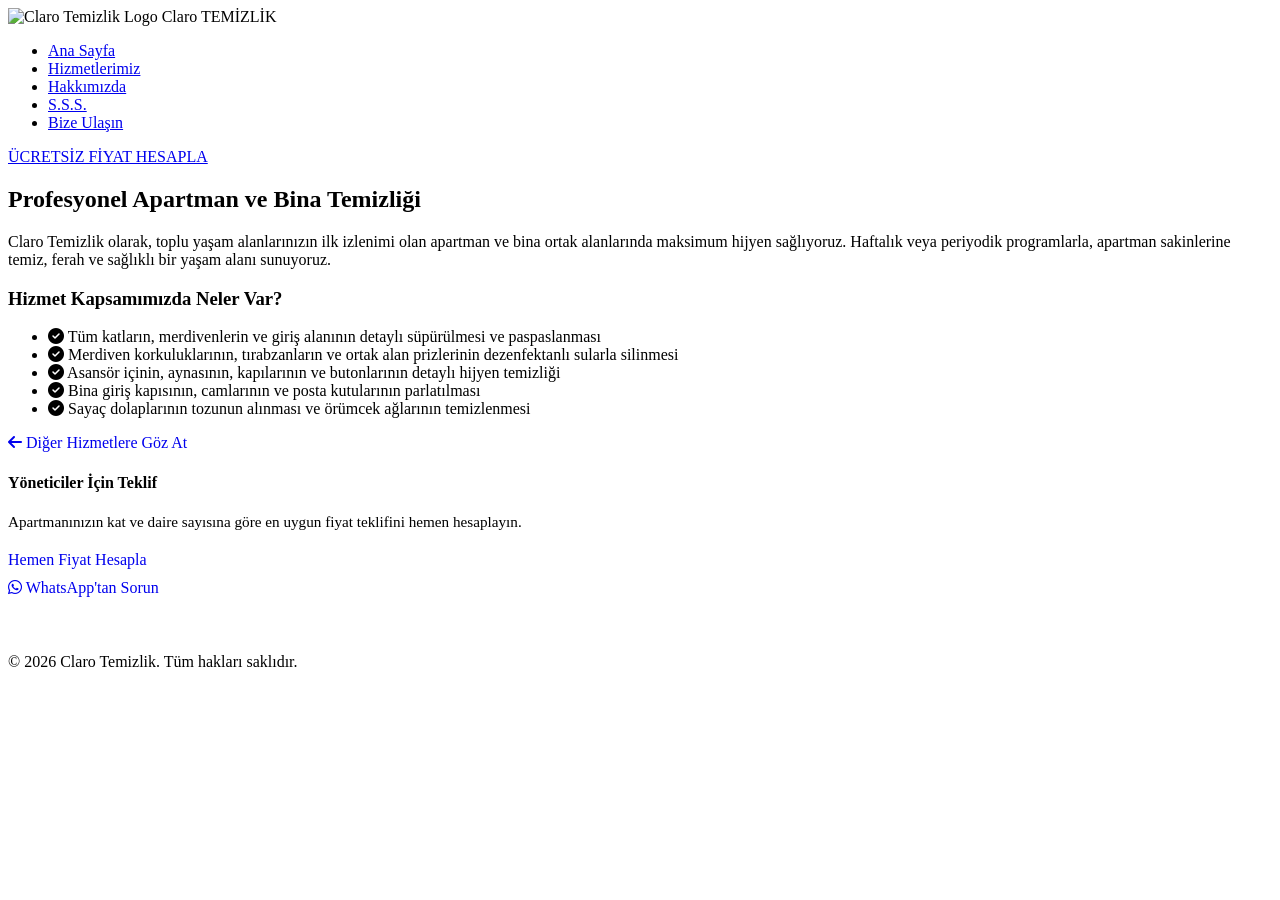
==== apartman-temizligi.html @ b977e2d5 "Add files via upload" ====
<!DOCTYPE html>
<html lang="tr">
<head>
    <meta charset="UTF-8">
    <meta name="viewport" content="width=device-width, initial-scale=1.0">
    <title>Apartman ve Bina Temizliği | Claro Temizlik</title>
    <link rel="stylesheet" href="style.css">
    <link href="https://fonts.googleapis.com/css2?family=Poppins:wght@300;400;500;600;700&display=swap" rel="stylesheet">
    <link rel="stylesheet" href="https://cdnjs.cloudflare.com/ajax/libs/font-awesome/6.4.0/css/all.min.css">
</head>
<body>

    <nav class="navbar">
        <div class="container navbar-wrapper">
            <div class="logo-area">
                <img src="logo.png" alt="Claro Temizlik Logo" class="site-logo">
                <span class="logo-text">Claro <span>TEMİZLİK</span></span>
            </div>
            <ul class="nav-links">
                <li><a href="index.html#anasayfa">Ana Sayfa</a></li>
                <li><a href="index.html#hizmetlerimiz">Hizmetlerimiz</a></li>
                <li><a href="index.html#hakkimizda">Hakkımızda</a></li>
                <li><a href="index.html#sss">S.S.S.</a></li>
                <li><a href="index.html#iletisim">Bize Ulaşın</a></li>
            </ul>
            <a href="fiyat-hesapla.html" class="btn-calc">ÜCRETSİZ FİYAT HESAPLA</a>
        </div>
    </nav>

    <section class="service-detail-section">
        <div class="container service-detail-wrapper">
            <div class="detail-content">
                <h2>Profesyonel Apartman ve Bina Temizliği</h2>
                <p>Claro Temizlik olarak, toplu yaşam alanlarınızın ilk izlenimi olan apartman ve bina ortak alanlarında maksimum hijyen sağlıyoruz. Haftalık veya periyodik programlarla, apartman sakinlerine temiz, ferah ve sağlıklı bir yaşam alanı sunuyoruz.</p>
                <h3>Hizmet Kapsamımızda Neler Var?</h3>
                <ul class="scope-list">
                    <li><i class="fa-solid fa-circle-check"></i> Tüm katların, merdivenlerin ve giriş alanının detaylı süpürülmesi ve paspaslanması</li>
                    <li><i class="fa-solid fa-circle-check"></i> Merdiven korkuluklarının, tırabzanların ve ortak alan prizlerinin dezenfektanlı sularla silinmesi</li>
                    <li><i class="fa-solid fa-circle-check"></i> Asansör içinin, aynasının, kapılarının ve butonlarının detaylı hijyen temizliği</li>
                    <li><i class="fa-solid fa-circle-check"></i> Bina giriş kapısının, camlarının ve posta kutularının parlatılması</li>
                    <li><i class="fa-solid fa-circle-check"></i> Sayaç dolaplarının tozunun alınması ve örümcek ağlarının temizlenmesi</li>
                </ul>
                <a href="index.html#hizmetlerimiz" class="btn-main" style="background-color: var(--dark-blue); text-decoration: none;"><i class="fa-solid fa-arrow-left"></i> Diğer Hizmetlere Göz At</a>
            </div>

            <div class="sidebar-box">
                <h4>Yöneticiler İçin Teklif</h4>
                <p style="font-size: 0.95rem; margin-bottom: 20px;">Apartmanınızın kat ve daire sayısına göre en uygun fiyat teklifini hemen hesaplayın.</p>
                <a href="fiyat-hesapla.html" class="btn-main" style="display: block; text-decoration: none; margin-bottom: 10px;">Hemen Fiyat Hesapla</a>
                <a href="https://wa.me/905352866434" target="_blank" class="btn-wp" style="justify-content: center; text-decoration: none;"><i class="fa-brands fa-whatsapp"></i> WhatsApp'tan Sorun</a>
            </div>
        </div>
    </section>

    <footer class="main-footer" style="padding: 40px 0 20px 0;">
        <div class="container footer-bottom">
            <p>&copy; 2026 Claro Temizlik. Tüm hakları saklıdır.</p>
        </div>
    </footer>
</body>
</html>
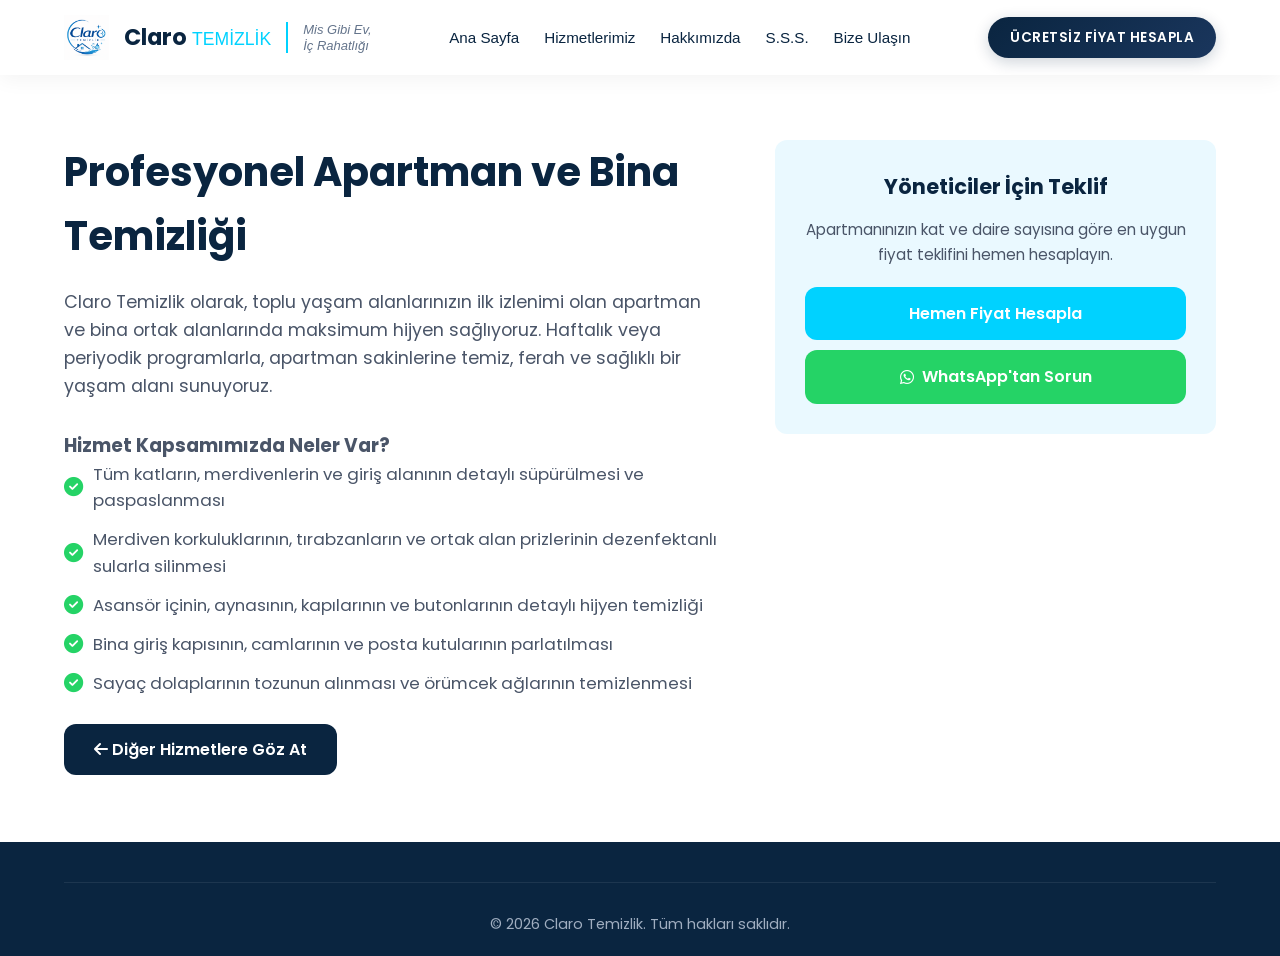
==== commit 789613d9: "Update apartman-temizligi.html" ====
--- a/apartman-temizligi.html
+++ b/apartman-temizligi.html
@@ -12,9 +12,10 @@
 
     <nav class="navbar">
         <div class="container navbar-wrapper">
-            <div class="logo-area">
-                <img src="logo.png" alt="Claro Temizlik Logo" class="site-logo">
+           <div class="logo-area">
+                <img src="CLARO LOGO.PNG" alt="Claro Temizlik Logo" class="site-logo">
                 <span class="logo-text">Claro <span>TEMİZLİK</span></span>
+                <span class="motto-text">Mis Gibi Ev,<br>İç Rahatlığı</span>
             </div>
             <ul class="nav-links">
                 <li><a href="index.html#anasayfa">Ana Sayfa</a></li>
@@ -58,4 +59,4 @@
         </div>
     </footer>
 </body>
-</html>+</html>
--- a/style.css
+++ b/style.css
@@ -0,0 +1,525 @@
+/* GENEL AYARLAR VE RENK PALETİ */
+* {
+    margin: 0;
+    padding: 0;
+    box-sizing: border-box;
+    font-family: 'Poppins', sans-serif;
+    scroll-behavior: smooth;
+}
+
+:root {
+    --dark-blue: #0A2540;     /* Logonuzdaki ve başlıklardaki koyu mavi */
+    --sky-blue: #00D2FF;      /* Parlak gökyüzü mavisi */
+    --light-blue: #EAF9FF;    /* Arka planlar için çok açık mavi */
+    --text-color: #4A5568;    /* Okunaklı koyu gri yazı rengi */
+    --gray-bg: #F7FAFC;       /* Form ve kutu arka planları */
+    --white: #FFFFFF;
+    --radius: 12px;           /* Canva'daki gibi yumuşak oval köşeler */
+}
+
+body {
+    color: var(--text-color);
+    background-color: var(--white);
+    line-height: 1.6;
+}
+
+.container {
+    width: 90%;
+    max-width: 1200px;
+    margin: 0 auto;
+}
+
+/* 1. ÜST MENÜ (NAVBAR) */
+.navbar {
+    background-color: var(--white);
+    padding: 15px 0;
+    box-shadow: 0 4px 20px rgba(0, 0, 0, 0.05);
+    position: fixed;
+    width: 100%;
+    top: 0;
+    z-index: 1000;
+}
+
+.navbar-wrapper {
+    display: flex;
+    justify-content: space-between;
+    align-items: center;
+}
+
+.logo-area {
+    display: flex;
+    align-items: center;
+    gap: 10px;
+}
+
+.site-logo {
+    height: 45px;
+    width: auto;
+}
+
+.logo-text {
+    font-size: 1.4rem;
+    font-weight: 700;
+    color: var(--dark-blue);
+}
+
+.logo-text span {
+    color: var(--sky-blue);
+    font-size: 1.1rem;
+    font-weight: 500;
+}
+
+.nav-links {
+    display: flex;
+    list-style: none;
+    gap: 25px;
+}
+
+.nav-links a {
+    text-decoration: none;
+    color: var(--dark-blue);
+    font-weight: 500;
+    font-size: 0.95rem;
+    transition: color 0.3s;
+}
+
+.nav-links a:hover {
+    color: var(--sky-blue);
+}
+
+.btn-calc {
+    background: linear-gradient(135deg, var(--dark-blue), #1A365D);
+    color: var(--white);
+    text-decoration: none;
+    padding: 10px 22px;
+    border-radius: 30px;
+    font-weight: 600;
+    font-size: 0.85rem;
+    letter-spacing: 0.5px;
+    box-shadow: 0 4px 15px rgba(10, 37, 64, 0.2);
+    transition: transform 0.3s, box-shadow 0.3s;
+}
+
+.btn-calc:hover {
+    transform: translateY(-2px);
+    box-shadow: 0 6px 20px rgba(10, 37, 64, 0.3);
+}
+
+/* 2. GİRİŞ BÖLÜMÜ (HERO) */
+.hero-section {
+    padding: 160px 0 80px 0;
+    background: linear-gradient(180deg, var(--light-blue) 0%, var(--white) 100%);
+}
+
+.hero-wrapper {
+    display: grid;
+    grid-template-columns: 1fr 1fr;
+    align-items: center;
+    gap: 50px;
+}
+
+.hero-text h2 {
+    font-size: 2.8rem;
+    color: var(--dark-blue);
+    line-height: 1.2;
+    margin-bottom: 10px;
+}
+
+.hero-text h3 {
+    font-size: 1.5rem;
+    color: var(--sky-blue);
+    font-weight: 600;
+    margin-bottom: 20px;
+}
+
+.hero-text p {
+    font-size: 1.05rem;
+    margin-bottom: 35px;
+    max-width: 500px;
+}
+
+.hero-btns {
+    display: flex;
+    gap: 15px;
+}
+
+.btn-main {
+    background-color: var(--sky-blue);
+    color: var(--white);
+    text-decoration: none;
+    padding: 14px 30px;
+    border-radius: var(--radius);
+    font-weight: 600;
+    transition: background 0.3s;
+}
+
+.btn-main:hover {
+    background-color: #00b4db;
+}
+
+.btn-wp {
+    background-color: #25D366;
+    color: var(--white);
+    text-decoration: none;
+    padding: 14px 30px;
+    border-radius: var(--radius);
+    font-weight: 600;
+    display: flex;
+    align-items: center;
+    gap: 8px;
+    transition: transform 0.3s;
+}
+
+.btn-wp:hover {
+    transform: translateY(-2px);
+}
+
+.hero-image img {
+    width: 100%;
+    border-radius: var(--radius);
+    box-shadow: 0 10px 30px rgba(0,0,0,0.08);
+}
+
+/* 3. HAKKIMIZDA (BİZ KİMİZ?) */
+.about-section {
+    padding: 100px 0;
+}
+
+.about-header {
+    text-align: center;
+    max-width: 800px;
+    margin: 0 auto 60px auto;
+}
+
+.sub-title {
+    color: var(--sky-blue);
+    font-weight: 600;
+    text-transform: uppercase;
+    letter-spacing: 1px;
+    font-size: 0.9rem;
+}
+
+.about-header h2 {
+    font-size: 2.5rem;
+    color: var(--dark-blue);
+    margin: 5px 0 20px 0;
+}
+
+.about-p {
+    font-size: 1.1rem;
+}
+
+.team-grid {
+    display: flex;
+    justify-content: center;
+    gap: 40px;
+    flex-wrap: wrap;
+}
+
+.team-card {
+    background-color: var(--gray-bg);
+    padding: 30px;
+    border-radius: var(--radius);
+    text-align: center;
+    width: 300px;
+    transition: transform 0.3s;
+}
+
+.team-card:hover {
+    transform: translateY(-5px);
+}
+
+.team-card img {
+    width: 100px;
+    height: 100px;
+    border-radius: 50%;
+    object-fit: cover;
+    margin-bottom: 20px;
+    border: 3px solid var(--sky-blue);
+}
+
+.team-card h4 {
+    color: var(--dark-blue);
+    font-size: 1.2rem;
+    margin-bottom: 5px;
+}
+
+.team-card .role {
+    color: var(--sky-blue);
+    font-weight: 600;
+    font-size: 0.85rem;
+    display: block;
+    margin-bottom: 15px;
+}
+
+.team-card p {
+    font-size: 0.9rem;
+    color: #718096;
+}
+
+/* 4. HİZMETLERİMİZ VE TABLO */
+.services-section {
+    padding: 100px 0;
+    background-color: var(--light-blue);
+}
+
+.section-title {
+    text-align: center;
+    font-size: 2.5rem;
+    color: var(--dark-blue);
+    margin-bottom: 50px;
+}
+
+.services-grid {
+    display: grid;
+    grid-template-columns: repeat(auto-fit, minmax(220px, 1fr));
+    gap: 20px;
+    margin-bottom: 60px;
+}
+
+.service-box {
+    background-color: var(--white);
+    padding: 25px;
+    border-radius: var(--radius);
+    text-align: center;
+    font-weight: 600;
+    color: var(--dark-blue);
+    box-shadow: 0 4px 15px rgba(0,0,0,0.03);
+    display: flex;
+    flex-direction: column;
+    align-items: center;
+    gap: 15px;
+    font-size: 1.1rem;
+}
+
+.service-box i {
+    font-size: 2rem;
+    color: var(--sky-blue);
+}
+
+/* 5. SIKÇA SORULAN SORULAR */
+.faq-section {
+    padding: 100px 0;
+}
+
+.faq-container {
+    display: grid;
+    grid-template-columns: 1fr 2fr;
+    gap: 50px;
+}
+
+.faq-sidebar {
+    display: flex;
+    flex-direction: column;
+    gap: 20px;
+}
+
+.faq-logo {
+    width: 80px;
+    height: auto;
+}
+
+.faq-sidebar h2 {
+    font-size: 2.5rem;
+    color: var(--dark-blue);
+    line-height: 1.2;
+}
+
+.faq-list {
+    display: flex;
+    flex-direction: column;
+    gap: 15px;
+}
+
+.faq-item {
+    border-bottom: 1px solid #E2E8F0;
+    padding-bottom: 15px;
+}
+
+.faq-toggle {
+    width: 100%;
+    background: none;
+    border: none;
+    text-align: left;
+    font-size: 1.1rem;
+    font-weight: 600;
+    color: var(--dark-blue);
+    cursor: pointer;
+    display: flex;
+    justify-content: space-between;
+    align-items: center;
+    padding: 10px 0;
+}
+
+.faq-toggle i {
+    font-size: 0.9rem;
+    transition: transform 0.3s;
+}
+
+.faq-content {
+    max-height: 0;
+    overflow: hidden;
+    transition: max-height 0.3s ease-out;
+}
+
+.faq-content p {
+    padding-top: 10px;
+    color: #718096;
+}
+
+.faq-item.active .faq-toggle i {
+    transform: rotate(180deg);
+    color: var(--sky-blue);
+}
+
+.faq-item.active .faq-content {
+    max-height: 200px;
+}
+
+/* 6. İLETİŞİM & FOOTER */
+.main-footer {
+    background-color: var(--dark-blue);
+    color: #A0AEC0;
+    padding: 80px 0 20px 0;
+}
+
+.footer-wrapper {
+    display: grid;
+    grid-template-columns: 1fr 1fr;
+    gap: 60px;
+    margin-bottom: 50px;
+}
+
+.footer-info h2 {
+    color: var(--white);
+    font-size: 2.3rem;
+    margin-bottom: 30px;
+}
+
+.info-item {
+    display: flex;
+    align-items: center;
+    gap: 15px;
+    margin-bottom: 20px;
+    font-size: 1.1rem;
+}
+
+.info-item i {
+    color: var(--sky-blue);
+    width: 25px;
+}
+
+.info-item a {
+    color: #A0AEC0;
+    text-decoration: none;
+    transition: color 0.3s;
+}
+
+.info-item a:hover {
+    color: var(--white);
+}
+
+.footer-form {
+    background-color: rgba(255, 255, 255, 0.03);
+    padding: 40px;
+    border-radius: var(--radius);
+    border: 1px solid rgba(255, 255, 255, 0.08);
+}
+
+.form-group {
+    margin-bottom: 20px;
+}
+
+.form-group label {
+    display: block;
+    color: var(--white);
+    margin-bottom: 8px;
+    font-size: 0.9rem;
+}
+
+.form-group input, .form-group textarea {
+    width: 100%;
+    padding: 12px;
+    background-color: rgba(255, 255, 255, 0.05);
+    border: 1px solid rgba(255, 255, 255, 0.1);
+    border-radius: 8px;
+    color: var(--white);
+    outline: none;
+}
+
+.form-group input:focus, .form-group textarea:focus {
+    border-color: var(--sky-blue);
+}
+
+.btn-submit {
+    background-color: var(--sky-blue);
+    color: var(--white);
+    border: none;
+    padding: 12px 35px;
+    font-weight: 600;
+    border-radius: 8px;
+    cursor: pointer;
+    transition: background 0.3s;
+}
+
+.btn-submit:hover {
+    background-color: #00b4db;
+}
+
+.footer-bottom {
+    text-align: center;
+    padding-top: 30px;
+    border-top: 1px solid rgba(255, 255, 255, 0.08);
+    font-size: 0.9rem;
+}
+
+/* RESPONSIVE (MOBİL UYUMLULUK) */
+@media (max-width: 992px) {
+    .nav-links, .btn-calc { display: none; }
+    .hero-wrapper, .faq-container, .footer-wrapper { grid-template-columns: 1fr; gap: 40px; }
+    .hero-text h2 { font-size: 2.2rem; }
+    .hero-image { order: -1; }
+}
+
+/* HİZMET DETAY SAYFASI ÖZEL AYARLARI */
+.service-box {
+    text-decoration: none; /* Link çizgisini kaldırır */
+    transition: transform 0.3s, box-shadow 0.3s;
+}
+.service-box:hover {
+    transform: translateY(-5px);
+    box-shadow: 0 10px 25px rgba(0,0,0,0.08);
+}
+.service-detail-section { padding: 140px 0 80px 0; }
+.service-detail-wrapper { display: grid; grid-template-columns: 1.2fr 0.8fr; gap: 50px; align-items: start; }
+.detail-content h2 { font-size: 2.5rem; color: var(--dark-blue); margin-bottom: 20px; }
+.detail-content p { font-size: 1.1rem; margin-bottom: 30px; }
+.scope-list { list-style: none; margin-bottom: 40px; }
+.scope-list li { font-size: 1.05rem; margin-bottom: 12px; display: flex; align-items: center; gap: 10px; }
+.scope-list li i { color: #25D366; font-size: 1.2rem; }
+.sidebar-box { background-color: var(--light-blue); padding: 30px; border-radius: var(--radius); text-align: center; }
+.sidebar-box h4 { color: var(--dark-blue); font-size: 1.3rem; margin-bottom: 15px; }
+@media (max-width: 992px) { .service-detail-wrapper { grid-template-columns: 1fr; } }
+
+/* Logo ve Motto Tasarımı */
+.logo-area {
+    display: flex;
+    align-items: center;
+    gap: 15px;
+}
+
+.motto-text {
+    font-size: 13px;
+    color: #64748B; /* Elegant gri tonu */
+    font-weight: 500;
+    line-height: 1.2;
+    border-left: 2px solid #00D2FF; /* Gökyüzü mavisi ayırıcı çizgi */
+    padding-left: 15px;
+    font-style: italic;
+}
+
+@media (max-width: 768px) {
+    .motto-text {
+        display: none; /* Mobilde ekranı daraltmaması için slogan gizlenir, logo kalır */
+    }
+}
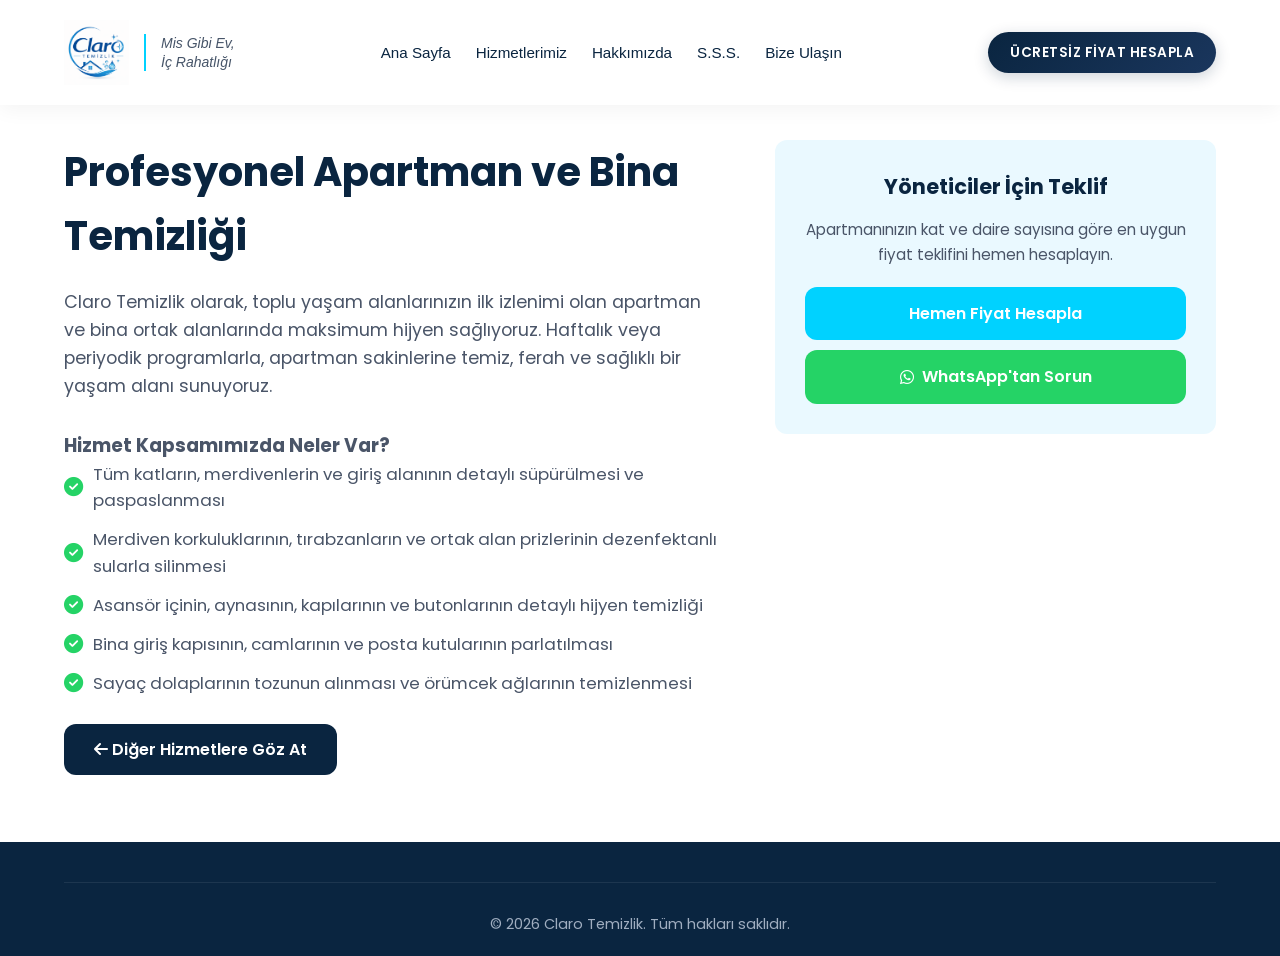
==== commit 619a5880: "Update apartman-temizligi.html" ====
--- a/apartman-temizligi.html
+++ b/apartman-temizligi.html
@@ -14,7 +14,6 @@
         <div class="container navbar-wrapper">
            <div class="logo-area">
                 <img src="CLARO LOGO.PNG" alt="Claro Temizlik Logo" class="site-logo">
-                <span class="logo-text">Claro <span>TEMİZLİK</span></span>
                 <span class="motto-text">Mis Gibi Ev,<br>İç Rahatlığı</span>
             </div>
             <ul class="nav-links">
--- a/style.css
+++ b/style.css
@@ -501,25 +501,47 @@
 .sidebar-box h4 { color: var(--dark-blue); font-size: 1.3rem; margin-bottom: 15px; }
 @media (max-width: 992px) { .service-detail-wrapper { grid-template-columns: 1fr; } }
 
-/* Logo ve Motto Tasarımı */
+/* --- Yenilenen Premium Header Tasarımı --- */
+.site-logo {
+    height: 65px !important; /* Logoyu belirgin şekilde büyüttük */
+    width: auto;
+    object-fit: contain;
+    transition: transform 0.3s ease;
+}
+
+.site-logo:hover {
+    transform: scale(1.05); /* Üzerine gelince hafif tatlı bir büyüme efekti */
+}
+
 .logo-area {
     display: flex;
     align-items: center;
     gap: 15px;
+    padding: 5px 0;
+}
+
+/* Eski Claro TEMİZLİK metnini tamamen yok etmek için garanti kural */
+.logo-text {
+    display: none !important;
 }
 
 .motto-text {
-    font-size: 13px;
-    color: #64748B; /* Elegant gri tonu */
+    font-size: 14px; /* Okunabilirliği artırdık */
+    color: #475569; /* Daha tok ve profesyonel bir gri tonu */
     font-weight: 500;
-    line-height: 1.2;
-    border-left: 2px solid #00D2FF; /* Gökyüzü mavisi ayırıcı çizgi */
+    line-height: 1.3;
+    border-left: 2px solid #00D2FF; /* Ayırıcı dikey çizgi */
     padding-left: 15px;
     font-style: italic;
-}
-
+    font-family: 'Poppins', sans-serif;
+}
+
+/* Mobil Cihazlar İçin Optimizasyon */
 @media (max-width: 768px) {
+    .site-logo {
+        height: 50px !important; /* Mobilde taşma yapmaması için ideal boyut */
+    }
     .motto-text {
-        display: none; /* Mobilde ekranı daraltmaması için slogan gizlenir, logo kalır */
+        display: none; /* Mobilde menüyü sıkıştırmamak için mottoyu gizliyoruz */
     }
 }
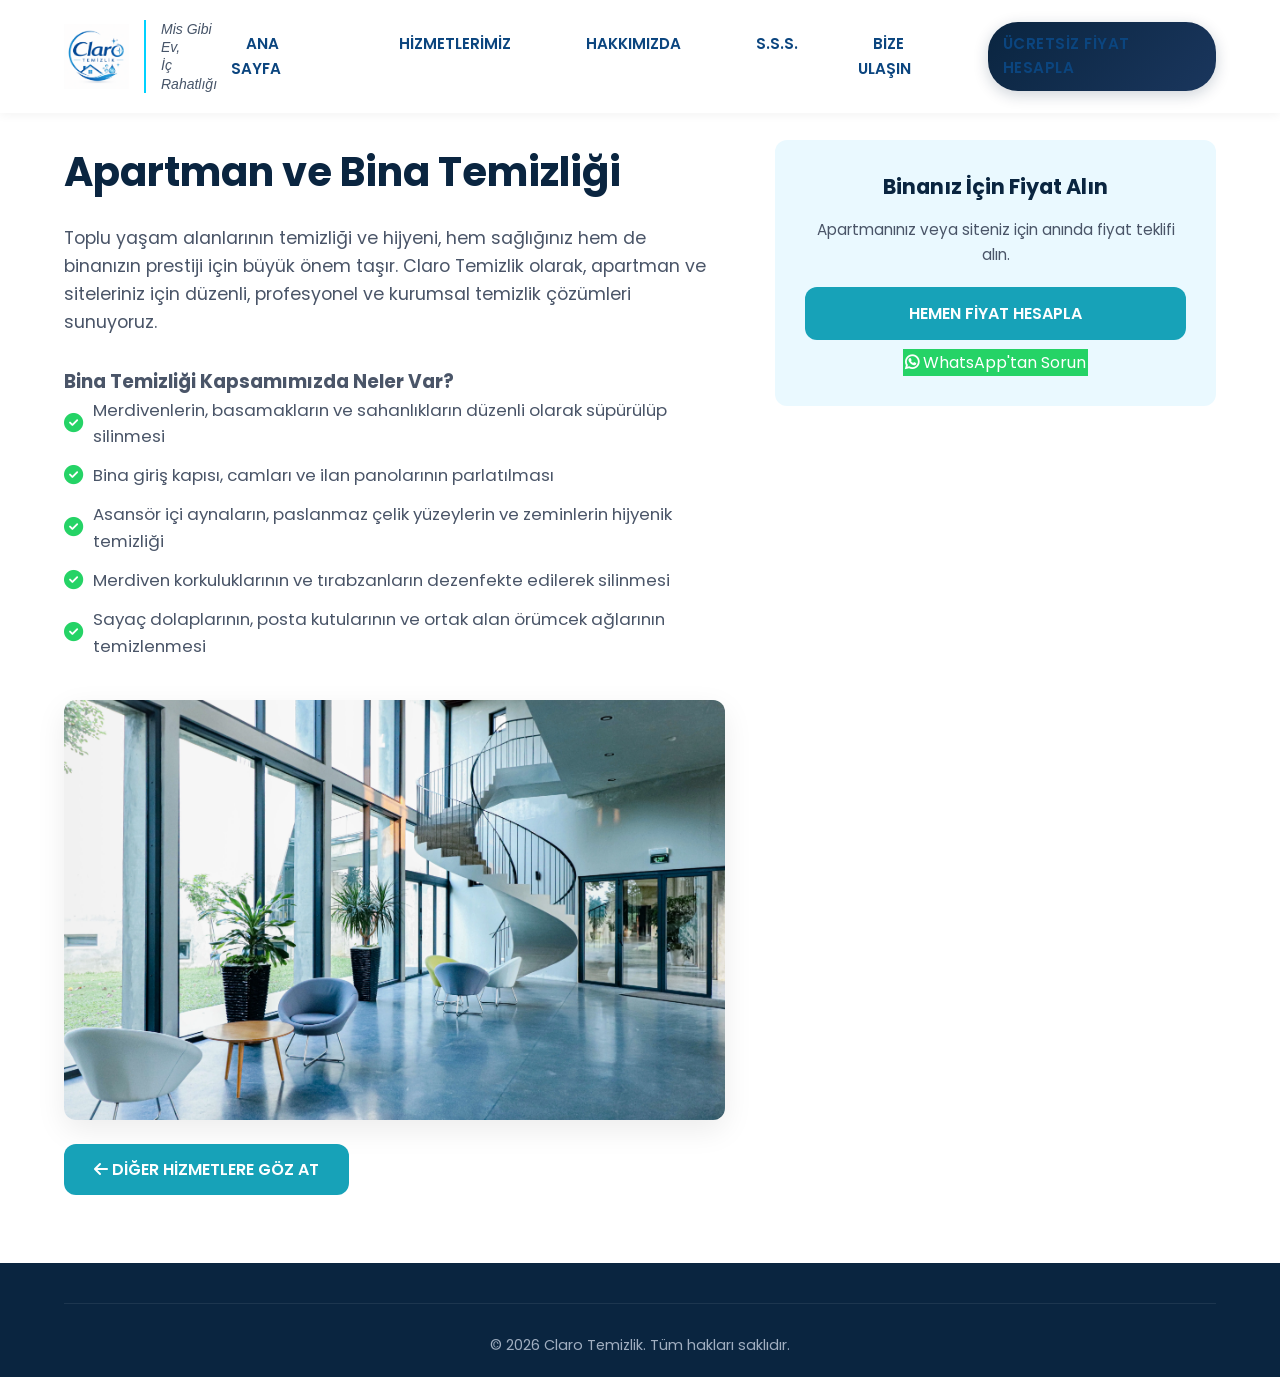
==== commit 7e3ac769: "Update apartman-temizligi.html" ====
--- a/apartman-temizligi.html
+++ b/apartman-temizligi.html
@@ -3,7 +3,7 @@
 <head>
     <meta charset="UTF-8">
     <meta name="viewport" content="width=device-width, initial-scale=1.0">
-    <title>Apartman ve Bina Temizliği | Claro Temizlik</title>
+    <title>Apartman ve Bina Temizliği Hizmeti | Claro Temizlik</title>
     <link rel="stylesheet" href="style.css">
     <link href="https://fonts.googleapis.com/css2?family=Poppins:wght@300;400;500;600;700&display=swap" rel="stylesheet">
     <link rel="stylesheet" href="https://cdnjs.cloudflare.com/ajax/libs/font-awesome/6.4.0/css/all.min.css">
@@ -12,7 +12,7 @@
 
     <nav class="navbar">
         <div class="container navbar-wrapper">
-           <div class="logo-area">
+            <div class="logo-area">
                 <img src="CLARO LOGO.PNG" alt="Claro Temizlik Logo" class="site-logo">
                 <span class="motto-text">Mis Gibi Ev,<br>İç Rahatlığı</span>
             </div>
@@ -29,23 +29,33 @@
 
     <section class="service-detail-section">
         <div class="container service-detail-wrapper">
+            
+            <!-- Sol Sütun: Bina Temizliği İçeriği -->
             <div class="detail-content">
-                <h2>Profesyonel Apartman ve Bina Temizliği</h2>
-                <p>Claro Temizlik olarak, toplu yaşam alanlarınızın ilk izlenimi olan apartman ve bina ortak alanlarında maksimum hijyen sağlıyoruz. Haftalık veya periyodik programlarla, apartman sakinlerine temiz, ferah ve sağlıklı bir yaşam alanı sunuyoruz.</p>
-                <h3>Hizmet Kapsamımızda Neler Var?</h3>
+                <h2>Apartman ve Bina Temizliği</h2>
+                <p>Toplu yaşam alanlarının temizliği ve hijyeni, hem sağlığınız hem de binanızın prestiji için büyük önem taşır. Claro Temizlik olarak, apartman ve siteleriniz için düzenli, profesyonel ve kurumsal temizlik çözümleri sunuyoruz.</p>
+                
+                <h3>Bina Temizliği Kapsamımızda Neler Var?</h3>
                 <ul class="scope-list">
-                    <li><i class="fa-solid fa-circle-check"></i> Tüm katların, merdivenlerin ve giriş alanının detaylı süpürülmesi ve paspaslanması</li>
-                    <li><i class="fa-solid fa-circle-check"></i> Merdiven korkuluklarının, tırabzanların ve ortak alan prizlerinin dezenfektanlı sularla silinmesi</li>
-                    <li><i class="fa-solid fa-circle-check"></i> Asansör içinin, aynasının, kapılarının ve butonlarının detaylı hijyen temizliği</li>
-                    <li><i class="fa-solid fa-circle-check"></i> Bina giriş kapısının, camlarının ve posta kutularının parlatılması</li>
-                    <li><i class="fa-solid fa-circle-check"></i> Sayaç dolaplarının tozunun alınması ve örümcek ağlarının temizlenmesi</li>
+                    <li><i class="fa-solid fa-circle-check"></i> Merdivenlerin, basamakların ve sahanlıkların düzenli olarak süpürülüp silinmesi</li>
+                    <li><i class="fa-solid fa-circle-check"></i> Bina giriş kapısı, camları ve ilan panolarının parlatılması</li>
+                    <li><i class="fa-solid fa-circle-check"></i> Asansör içi aynaların, paslanmaz çelik yüzeylerin ve zeminlerin hijyenik temizliği</li>
+                    <li><i class="fa-solid fa-circle-check"></i> Merdiven korkuluklarının ve tırabzanların dezenfekte edilerek silinmesi</li>
+                    <li><i class="fa-solid fa-circle-check"></i> Sayaç dolaplarının, posta kutularının ve ortak alan örümcek ağlarının temizlenmesi</li>
                 </ul>
+
+                <!-- 🎯 REPO ROOT'TAN ÇEKİLEN BINA TEMİZLİĞİ GÖRSELİ -->
+                <div class="service-main-image" style="margin: 30px 0; width: 100%;">
+                    <img src="bina-temizligi.webp" alt="Claro Apartman ve Bina Temizliği Hizmeti - Aydınlık ve Pırıl Pırıl Giriş Alanı" style="width: 100%; height: auto; max-height: 420px; object-fit: cover; border-radius: 12px; box-shadow: 0 10px 30px rgba(0,0,0,0.08);">
+                </div>
+
                 <a href="index.html#hizmetlerimiz" class="btn-main" style="background-color: var(--dark-blue); text-decoration: none;"><i class="fa-solid fa-arrow-left"></i> Diğer Hizmetlere Göz At</a>
             </div>
 
+            <!-- Sağ Sütun: Fiyat Al Kutusu (Ana Sayfayla Aynı Canlı Renkte) -->
             <div class="sidebar-box">
-                <h4>Yöneticiler İçin Teklif</h4>
-                <p style="font-size: 0.95rem; margin-bottom: 20px;">Apartmanınızın kat ve daire sayısına göre en uygun fiyat teklifini hemen hesaplayın.</p>
+                <h4>Binanız İçin Fiyat Alın</h4>
+                <p style="font-size: 0.95rem; margin-bottom: 20px;">Apartmanınız veya siteniz için anında fiyat teklifi alın.</p>
                 <a href="fiyat-hesapla.html" class="btn-main" style="display: block; text-decoration: none; margin-bottom: 10px;">Hemen Fiyat Hesapla</a>
                 <a href="https://wa.me/905352866434" target="_blank" class="btn-wp" style="justify-content: center; text-decoration: none;"><i class="fa-brands fa-whatsapp"></i> WhatsApp'tan Sorun</a>
             </div>
--- a/style.css
+++ b/style.css
@@ -157,23 +157,41 @@
     background-color: #00b4db;
 }
 
-.btn-wp {
-    background-color: #25D366;
-    color: var(--white);
-    text-decoration: none;
-    padding: 14px 30px;
-    border-radius: var(--radius);
-    font-weight: 600;
-    display: flex;
-    align-items: center;
-    gap: 8px;
-    transition: transform 0.3s;
-}
-
-.btn-wp:hover {
-    transform: translateY(-2px);
-}
-
+/* ==========================================================================
+  /* ==========================================================================
+   CLARO TEMİZLİK - WHATSAPP BUTONU VE GÖRSEL OPTİMİZASYONU (DÜZELTİLMİŞ)
+   ========================================================================== */
+
+/* 1. VARSAYILAN DURUM: Butonun içi tamamen doludur, yazı ve ikon bembeyaz parlar */
+.hero-btns .btn-wp {
+    background-color: #25d366 !important; /* Orijinal WhatsApp yeşili zemin */
+    border: 2px solid #25d366 !important; /* Yeşil çerçeve */
+    transition: all 0.3s ease; /* Tüm geçişlerin yumuşak olması için */
+}
+
+/* İkon ve yazının kesinlikle beyaz kalmasını sağlayan emniyet kodu */
+.hero-btns .btn-wp,
+.hero-btns .btn-wp i,
+.hero-btns .btn-wp span {
+    color: #ffffff !important; 
+    font-weight: 600;
+}
+
+/* 2. ETKİLEŞİM DURUMU: Fare ile üzerine gelindiğinde (Hover) şeffaflaşır */
+.hero-btns .btn-wp:hover {
+    background-color: transparent !important; /* İçindeki yeşil dolgu tamamen kalkar, şeffaf olur */
+    transform: translateY(-2px); /* Hafif yukarı yaylanma efekti */
+    box-shadow: 0 6px 20px rgba(37, 211, 102, 0.3); /* Dışa doğru tatlı bir yeşil ışıma gölgesi */
+}
+
+/* Üzerine gelindiğinde butonun içindeki yazı ve ikonun yeşile dönmesi */
+.hero-btns .btn-wp:hover,
+.hero-btns .btn-wp:hover i,
+.hero-btns .btn-wp:hover span {
+    color: #25d366 !important; /* Çerçevenin yeşili ile jilet gibi bütünleşir */
+}
+
+/* 3. HERO GÖRSEL AYARLARI */
 .hero-image img {
     width: 100%;
     border-radius: var(--radius);
@@ -545,3 +563,590 @@
         display: none; /* Mobilde menüyü sıkıştırmamak için mottoyu gizliyoruz */
     }
 }
+
+/* ==========================================================================
+   CLARO TEMİZLİK - ANA SAYFA (HERO) GÖRSEL VE YAZI AYARLARI
+   ========================================================================== */
+
+/* Arka plana yüklediğimiz temiz görseli oturtan kod */
+.hero-section {
+    background-image: url('hero-bg.jpg'); /* GitHub'a yüklediğiniz görselin adı */
+    background-size: cover;
+    background-position: center right; /* Personel sağda, boşluk solda kalacak */
+    background-repeat: no-repeat;
+    min-height: 100vh; /* Ekranı dikeyde tam kaplaması için */
+    display: flex;
+    align-items: center;
+    position: relative;
+}
+
+/* Sol taraftaki yazı alanının genişliği (Personelin üstüne binmesin diye) */
+.hero-text {
+    max-width: 550px; 
+    padding: 40px;
+    z-index: 2;
+}
+
+/* HTML'e sonradan eklediğimiz Claro Logosunun boyutu */
+.hero-logo {
+    max-width: 180px; 
+    margin-bottom: 25px;
+    display: block;
+}
+
+/* Başlıkların kurumsal renk ve font ayarları */
+.hero-text h2 {
+    font-size: 2.5rem;
+    color: #0b457f; /* Logodaki kurumsal koyu mavi */
+    font-weight: 700;
+    line-height: 1.2;
+    margin-bottom: 10px;
+}
+
+.hero-text h3 {
+    font-size: 1.5rem;
+    color: #17a2b8; /* Canlı temizlik/su tonu */
+    font-weight: 500;
+    margin-bottom: 15px;
+}
+
+/* 📱 MOBİL UYUMLULUK (Telefon Ekranları İçin) */
+@media (max-width: 768px) {
+    .hero-section {
+        background-position: 35% center; /* Telefonda personeli hafif sağa kaydırır */
+    }
+    .hero-text {
+        background: rgba(255, 255, 255, 0.85); /* Arka plan koyu kalırsa yazılar rahat okunsun diye şeffaf beyaz zemin */
+        border-radius: 10px;
+        margin: 20px;
+        padding: 20px;
+    }
+}
+
+/* ==========================================================================
+   CLARO TEMİZLİK - NAVİGASYON (MENÜ) VE HERO UYUMU
+   ========================================================================== */
+
+/* Menünün genel yerleşimi ve şeffaf arka planı */
+.navbar, nav, header:not(.hero-section) {
+    position: fixed; /* Sayfa kaysa da menü en üstte sabit kalır */
+    top: 0;
+    left: 0;
+    width: 100%;
+    background-color: rgba(255, 255, 255, 0.95) !important; /* Arkadaki görsele göre yazılar net okunsun diye hafif şeffaf beyaz */
+    box-shadow: 0 2px 10px rgba(0, 0, 0, 0.05); /* Altına tatlı, hafif bir gölge */
+    z-index: 999; /* Menünün her zaman en üstte görünmesi için */
+    transition: all 0.3s ease; /* Geçişlerin yumuşak olması için */
+}
+
+/* Menüdeki Linklerin (Yazıların) Ayarları */
+.navbar a, nav a {
+    color: #0b457f !important; /* Logonuzun kurumsal koyu mavisi */
+    font-weight: 600;
+    text-transform: uppercase; /* Harfleri büyük yapar */
+    font-size: 0.95rem;
+    padding: 10px 15px;
+    transition: color 0.3s ease;
+}
+
+/* Mouse ile menü linklerinin üzerine gelindiğinde (Hover) */
+.navbar a:hover, nav a:hover {
+    color: #17a2b8 !important; /* Canlı temizlik/su tonu mavisi */
+}
+
+/* Menü yukarıda sabitlendiği için Hero alanının menünün altında kalmasını engelleme */
+.hero-section {
+    padding-top: 80px; /* Menünün yüksekliği kadar üstten boşluk bırakarak yazıları aşağı iter */
+}
+
+/* ==========================================================================
+   CLARO TEMİZLİK - BTN-MAIN VE BTN-WP BUTON TASARIMLARI
+   ========================================================================== */
+
+/* Butonların Ortak Alan Özellikleri */
+.hero-btns .btn-main, 
+.hero-btns .btn-wp {
+    display: inline-flex;
+    align-items: center;
+    justify-content: center;
+    gap: 10px; /* İkon ile yazı arasındaki boşluk */
+    padding: 14px 28px;
+    font-size: 1rem;
+    font-weight: 600;
+    border-radius: 8px; /* İstediğimiz o hafif yuvarlak modern kenarlar */
+    text-decoration: none;
+    transition: all 0.3s ease; /* Renk geçişinin yumuşak olması için */
+    box-shadow: 0 4px 15px rgba(0, 0, 0, 0.05); /* Altlarına çok hafif derinlik gölgesi */
+}
+
+/* 1. ANA BUTON: Fiyat Hesapla (Kurumsal Mavi) */
+.hero-btns .btn-main {
+    background-color: #0b457f; /* Logonuzun kurumsal koyu mavisi */
+    color: #ffffff !important;
+    border: 2px solid #0b457f;
+}
+
+/* Fiyat Hesapla Butonunun Üzerine Gelindiğinde (Hover Efekti) */
+.hero-btns .btn-main:hover {
+    background-color: #17a2b8; /* Canlı temizlik/su tonu mavisi */
+    border-color: #17a2b8;
+    transform: translateY(-2px); /* Hafif yukarı zıplama efekti ile etkileşim hissi */
+    box-shadow: 0 6px 20px rgba(23, 162, 184, 0.25);
+}
+
+/* 2. DESTEKLEYİCİ BUTON: WhatsApp'tan Yazın (Modern ve Dengeli Yeşil) */
+.hero-btns .btn-wp {
+    background-color: transparent; /* İçini boş bırakarak ana butonla yarışmasını engelledik */
+    color: #25d366 !important; /* Orijinal WhatsApp yeşili yazı rengi */
+    border: 2px solid #25d366; /* Yeşil çerçeve */
+}
+
+/* WhatsApp Butonunun Üzerine Gelindiğinde (Hover Efekti) */
+.hero-btns .btn-wp:hover {
+    background-color: #25d366; /* Üzerine gelince içi orijinal WhatsApp yeşili ile dolar */
+    color: #ffffff !important; /* Yazı beyaza döner */
+    transform: translateY(-2px);
+    box-shadow: 0 6px 20px rgba(37, 211, 102, 0.25);
+}
+
+/* Butonların Mobil Cihazlarda Yan Yana Sıkışmasını Engelleme */
+@media (max-width: 480px) {
+    .hero-btns {
+        display: flex;
+        flex-direction: column;
+        gap: 15px;
+    }
+    .hero-btns .btn-main, 
+    .hero-btns .btn-wp {
+        width: 100%; /* Mobilde butonlar alt alta tam genişlikte açılır, basması kolaylaşır */
+    }
+}
+
+/* ==========================================================================
+   CLARO TEMİZLİK - TİPOGRAFİ, OKUNABİLİRLİK VE KONTRAST AYARLARI
+   ========================================================================== */
+
+/* Hero alanının arka planını gradyan katmanıyla güçlendirdik */
+.hero-section {
+    /* Sol taraftan sağa doğru yumuşak ve neredeyse şeffaf bir gölge katmanı ekledik, böylece sol üstteki beyaz alanlarda yazılar kaybolmaz */
+    background: linear-gradient(to right, rgba(255, 255, 255, 0.85) 30%, rgba(255, 255, 255, 0.2) 60%, rgba(255, 255, 255, 0) 100%), 
+                url('hero-bg.jpg');
+    background-size: cover;
+    background-position: center right;
+    background-repeat: no-repeat;
+    min-height: 100vh;
+    display: flex;
+    align-items: center;
+    position: relative;
+}
+
+/* Başlık 2: Profesyonel Temizlikte Güvenilir Çözüm Ortağınız */
+.hero-text h2 {
+    font-size: 2.6rem;
+    color: #0b457f !important; /* Kurumsal koyu mavi */
+    font-weight: 700;
+    line-height: 1.2;
+    margin-bottom: 12px;
+    /* Beyaz koltuk önünde jilet gibi okunması için çok hafif yazı gölgesi */
+    text-shadow: 0 1px 2px rgba(255, 255, 255, 0.8); 
+}
+
+/* Başlık 3: Mis gibi ev, iç rahatlığı */
+.hero-text h3 {
+    font-size: 1.6rem;
+    color: #17a2b8 !important; /* Canlı temizlik/su tonu */
+    font-weight: 600;
+    margin-bottom: 18px;
+    text-shadow: 0 1px 2px rgba(255, 255, 255, 0.8);
+}
+
+/* Açıklama Paragrafı (<p> etiketi) */
+.hero-text p {
+    font-size: 1.1rem;
+    color: #333333 !important; /* Tam siyah yerine gözü yormayan kurumsal füme/koyu gri */
+    line-height: 1.6;
+    margin-bottom: 30px;
+    font-weight: 500; /* Yazıyı bir tık kalınlaştırarak okunabilirliği zirveye taşıdık */
+    text-shadow: 0 1px 1px rgba(255, 255, 255, 0.5);
+}
+/* ==========================================================================
+   CLARO TEMİZLİK - %100 MOBİL UYUMLULUK (RESPONSIVE) OPTİMİZASYONU
+   ========================================================================== */
+
+/* Tablet ve Akıllı Telefon Ekranları İçin Ortak Ayarlar (768px ve altı) */
+@media (max-width: 768px) {
+    .hero-section {
+        /* Görseli %45 oranında sağa kaydırarak personelin yüzünün yazının arkasında kalmasını engelledik */
+        background-position: 45% center !important; 
+        min-height: 90vh; /* Mobilde tarayıcı barları alanı daralttığı için yüksekliği hafifçe esnettik */
+        display: flex;
+        align-items: center;
+    }
+
+    .hero-text {
+        max-width: 100%; /* Yazı alanının tüm genişliği kaplamasına izin verdik */
+        margin: 15px;
+        padding: 25px 20px !important;
+        /* Arkadaki görselden dolayı harfler karışmasın diye şık bir buzlu cam efekti (backdrop-filter) ekledik */
+        background: rgba(255, 255, 255, 0.88) !important;
+        backdrop-filter: blur(5px); /* Arkadaki koltuk ve bitkiyi hafifçe blurlayarak yazıyı öne çıkarır */
+        border-radius: 12px;
+        box-shadow: 0 8px 32px rgba(0, 0, 0, 0.08);
+    }
+
+    /* Mobilde Kurumsal Logonun Boyutu */
+    .hero-logo {
+        max-width: 140px !important;
+        margin-bottom: 15px;
+        margin-left: 0; /* Sol hizalı durması için */
+    }
+
+    /* Mobilde Başlık Boyutlarını Küçülterek Dengeliyoruz */
+    .hero-text h2 {
+        font-size: 1.8rem !important; /* Büyük harflerin ekrandan taşmasını engelledik */
+        line-height: 1.3;
+        margin-bottom: 8px;
+    }
+
+    .hero-text h3 {
+        font-size: 1.2rem !important;
+        margin-bottom: 12px;
+    }
+
+    .hero-text p {
+        font-size: 0.95rem !important; /* Açıklama metnini okunaklı ama kibar bir boyuta çektik */
+        line-height: 1.5;
+        margin-bottom: 25px;
+    }
+}
+
+/* Küçük Ekranlı Telefonlar İçin Ekstra Buton Ayarı (480px ve altı) */
+@media (max-width: 480px) {
+    .hero-text {
+        margin: 10px;
+        padding: 20px 15px !important;
+    }
+    
+    .hero-btns {
+        display: flex;
+        flex-direction: column; /* Butonları alt alta sıralayarak başparmak erişimini kolaylaştırdık */
+        gap: 12px;
+    }
+
+    .hero-btns .btn-main, 
+    .hero-btns .btn-wp {
+        width: 100% !important; /* Butonlar ekranı tam kaplar, tıklaması çok pratik olur */
+        padding: 12px 20px !important;
+        font-size: 0.95rem !important;
+    }
+}
+/* ==========================================================================
+   CLARO TEMİZLİK - LOGO DAİRELEŞTİRME VE %100 OKUNABİLİRLİK REZOLÜSYONU
+   ========================================================================== */
+
+/* Arka planı ve yazıların arkasındaki sihirli koyu perdeyi ayarlayan alan */
+.hero-section {
+    /* Sol tarafa kurumsal koyu mavimizden (#0b457f) şeffafa doğru giden yumuşak bir perde çektik. 
+       Bu perde sol taraftaki beyaz ışığı kıracak ve beyaz yazıların zınk diye okunmasını sağlayacak. */
+    background: linear-gradient(to right, rgba(11, 69, 127, 0.85) 0%, rgba(11, 69, 127, 0.4) 50%, rgba(255, 255, 255, 0) 100%), 
+                url('hero-bg.jpg');
+    background-size: cover;
+    background-position: center right;
+    background-repeat: no-repeat;
+    min-height: 100vh;
+    display: flex;
+    align-items: center;
+    position: relative;
+}
+
+/* 🟢 LOGONUN DAİRE YAPILMASI */
+.hero-logo {
+    width: 110px !important; /* Daire formunda taşmaması için dengeli bir genişlik */
+    height: 110px !important; /* Kusursuz bir daire için genişlik ve yükseklik eşit olmalı */
+    object-fit: cover; /* Logonun daire içinde ezilip büzülmesini engeller */
+    border-radius: 50% !important; /* Kareyi tam bir daireye dönüştüren sihirli kod */
+    background-color: #ffffff; /* Logonun arkasına temiz beyaz bir zemin serdik */
+    padding: 8px; /* Logonun dairenin kenarlarına yapışmasını engeller, nefes aldırır */
+    border: 3px solid rgba(255, 255, 255, 0.8); /* Dairenin etrafına şık bir kurumsal çerçeve */
+    box-shadow: 0 4px 15px rgba(0, 0, 0, 0.15); /* Daireyi havada gösterecek tatlı bir gölge */
+    margin-bottom: 30px;
+    display: block;
+}
+
+/* ⚪ YAZILARIN YENİ RENK VE KONTRAST AYARLARI (Koyu Mavi Perde Üzerine Beyaz Tipografi) */
+.hero-text h2 {
+    font-size: 2.8rem;
+    color: #ffffff !important; /* Yazıyı bembeyaz yaptık, arkadaki koyu mavi perdeyle muazzam okunacak */
+    font-weight: 700;
+    line-height: 1.2;
+    margin-bottom: 12px;
+}
+
+.hero-text h3 {
+    font-size: 1.6rem;
+    color: #17a2b8 !important; /* Slogan renginiz (Canlı turkuaz/temizlik tonu) koyu mavinin üstünde parlayacak */
+    font-weight: 600;
+    margin-bottom: 18px;
+}
+
+.hero-text p {
+    font-size: 1.1rem;
+    color: #f1f5f9 !important; /* Tam beyaz yerine gözü yormayan çok hafif grimsi tatlı bir beyaz */
+    line-height: 1.6;
+    margin-bottom: 35px;
+    font-weight: 400;
+}
+
+/* 📱 MOBİL UYUMLULUKTA RENKLERİN KORUNMASI */
+@media (max-width: 768px) {
+    .hero-section {
+        /* Mobilde personeli korumak için perde açısını dikey yapıyoruz */
+        background: linear-gradient(to bottom, rgba(11, 69, 127, 0.9) 0%, rgba(11, 69, 127, 0.7) 100%), 
+                    url('hero-bg.jpg');
+        background-position: 45% center !important; 
+    }
+
+    .hero-text {
+        background: transparent !important; /* Arkaya artık beyaz kutu koymaya gerek yok, çünkü tüm zemin koyu mavi oldu */
+        backdrop-filter: none !important;
+        box-shadow: none !important;
+        text-align: center; /* Mobilde yazıları ortalamak estetiği artırır */
+    }
+
+    .hero-logo {
+        margin: 0 auto 20px auto !important; /* Mobilde daire logoyu tam ortala */
+        width: 95px !important;
+        height: 95px !important;
+    }
+
+    .hero-text h2 { font-size: 1.9rem !important; }
+    .hero-text h3 { font-size: 1.3rem !important; }
+    .hero-text p { font-size: 0.95rem !important; color: #e2e8f0 !important; }
+}
+/* ==========================================================================
+   CLARO TEMİZLİK - HEADER (MENÜ) OPTİMİZASYONU VE BUTONLAŞTIRMA
+   ========================================================================== */
+
+/* Menü barının genel esnek yerleşimi (Logo gidince) */
+.claro-navbar {
+    display: flex;
+    justify-content: space-between; /* Linkleri sola, butonu sağa yaslar */
+    align-items: center;
+    padding: 15px 40px;
+    background-color: rgba(255, 255, 255, 0.95) !important;
+}
+
+/* Sol taraftaki düz linklerin aralarındaki boşluklar */
+.nav-links a {
+    margin-right: 20px;
+    color: #0b457f !important;
+    font-weight: 600;
+    text-decoration: none;
+}
+
+/* 🎯 SAĞ ÜSTTEKİ YAZIYI PREMİUM BUTONA DÖNÜŞTÜREN KOD */
+.nav-btn-main {
+    background-color: #17a2b8 !important; /* Canlı temizlik/su tonu turkuazı - koyu renkten kurtardık! */
+    color: #ffffff !important; /* Yazıyı bembeyaz yaparak okunabilirliği %100 yaptık */
+    padding: 10px 20px;
+    border-radius: 6px; /* Hafif yuvarlak modern köşeler */
+    font-weight: 700;
+    text-decoration: none;
+    transition: all 0.3s ease;
+    box-shadow: 0 4px 10px rgba(23, 162, 184, 0.2);
+    display: inline-block;
+}
+
+/* Sağ üstteki butona mouse ile gelindiğinde (Hover) */
+.nav-btn-main:hover {
+    background-color: #0b457f !important; /* Üzerine gelince kurumsal koyu maviye döner */
+    transform: translateY(-1px);
+    box-shadow: 0 6px 15px rgba(11, 69, 127, 0.25);
+}
+
+/* Mobil Ekranlarda Menünün Patlamaması İçin */
+@media (max-width: 768px) {
+    .claro-navbar {
+        padding: 15px 20px;
+    }
+    .nav-btn-main {
+        padding: 8px 14px;
+        font-size: 0.85rem; /* Mobilde ekrana sığması için hafif küçülttük */
+    }
+}
+/* ==========================================================================
+   CLARO TEMİZLİK - INSTAGRAM İKONU GÖRSEL AYARLARI
+   ========================================================================== */
+
+.nav-instagram-icon {
+    color: #0b457f !important; /* İlk başta kurumsal koyu mavimiz */
+    font-size: 1.4rem; /* Gözü yormayan ama belirgin bir büyüklük */
+    transition: all 0.3s ease;
+    display: inline-flex;
+    align-items: center;
+    text-decoration: none;
+}
+
+/* Mouse ile Instagram ikonunun üzerine gelindiğinde (Hover) */
+.nav-instagram-icon:hover {
+    color: #e1306c !important; /* Orijinal şık Instagram pembesi rengine yumuşak geçiş */
+    transform: scale(1.1); /* Hafifçe büyüme efekti */
+}
+
+/* Mobil ekranlarda ikonun butonla dip dibe girmemesi için */
+@media (max-width: 768px) {
+    .nav-instagram-icon {
+        font-size: 1.2rem;
+    }
+}
+/* ==========================================================================
+   CLARO TEMİZLİK - WHATSAPP BUTONU YAZI VE İKON ÇÖZÜMÜ (TEK KODLA KESİN ÇÖZÜM)
+   ========================================================================== */
+
+/* 1. VARSAYILAN DURUM: Buton yeşil, İÇİNDEKİ HER ŞEY (Metin, İkon, Yazı) İstisnasız Beyaz */
+.hero-btns .btn-wp,
+.hero-btns a.btn-wp,
+.btn-wp {
+    background-color: #25d366 !important;
+    border: 2px solid #25d366 !important;
+    color: #ffffff !important;
+    text-shadow: none !important; /* Varsa arkadaki gölgeyi siler netleştirir */
+}
+
+/* Butonun içindeki tüm alt elemanları (yazı, span, ikon) beyaza zorlayan kilit kural */
+.hero-btns .btn-wp *,
+.btn-wp * {
+    color: #ffffff !important;
+    font-weight: 600 !important;
+}
+
+/* 2. ETKİLEŞİM DURUMU: Fare üstüne gelince buton şeffaf, İÇİNDEKİ HER ŞEY WhatsApp Yeşili */
+.hero-btns .btn-wp:hover,
+.btn-wp:hover {
+    background-color: transparent !important;
+    transform: translateY(-2px);
+    box-shadow: 0 6px 20px rgba(37, 211, 102, 0.3);
+}
+
+/* Üzerine gelindiğinde içindeki tüm alt elemanları yeşile zorlayan kilit kural */
+.hero-btns .btn-wp:hover *,
+.btn-wp:hover * {
+    color: #25d366 !important;
+}
+/* ==========================================================================
+   CLARO TEMİZLİK - HİZMET DETAY SAYFASI MODERN YAN YANA DÜZENİ
+   ========================================================================== */
+
+.service-detail-section {
+    /* İlk değer yukarıdaki boşluğu 140px'e çıkararak menüden uzaklaştırır, son değer aşağıdaki boşluğu ayarlar */
+    padding: 140px 0 80px 0; 
+    background-color: #ffffff;
+}
+
+.service-detail-container {
+    max-width: 1200px;
+    margin: 0 auto;
+    padding: 0 20px;
+    display: flex;
+    align-items: center;
+    gap: 50px; /* Yazı ve görsel arasındaki asil boşluk */
+}
+
+/* Sol taraftaki yazı alanı genişliği */
+.service-detail-content {
+    flex: 1;
+}
+
+.service-tag {
+    background: rgba(11, 69, 127, 0.1);
+    color: #0b457f;
+    padding: 6px 16px;
+    border-radius: 50px;
+    font-size: 0.85rem;
+    font-weight: 700;
+    display: inline-block;
+    margin-bottom: 15px;
+}
+
+.service-detail-content h1 {
+    color: #0b457f;
+    font-size: 2.5rem;
+    font-weight: 700;
+    margin-bottom: 20px;
+}
+
+.service-detail-content p {
+    color: #475569;
+    font-size: 1.05rem;
+    line-height: 1.7;
+    margin-bottom: 25px;
+}
+
+/* Özellik listesi ikon ayarları */
+.service-features {
+    margin-bottom: 30px;
+}
+
+.feature-item {
+    display: flex;
+    align-items: center;
+    gap: 10px;
+    color: #334155;
+    font-weight: 500;
+    margin-bottom: 12px;
+}
+
+.feature-item i {
+    color: #17a2b8; /* Claro turkuazı onay ikonu */
+}
+
+/* Sağ taraftaki görsel alanı ve estetik dokunuşlar */
+.service-detail-image {
+    flex: 1;
+}
+
+.service-detail-image img {
+    width: 100%;
+    height: auto;
+    object-fit: cover;
+    border-radius: 16px; /* Yumuşatılmış modern köşeler */
+    box-shadow: 0 15px 40px rgba(11, 69, 127, 0.12); /* Marka renginde hafif bir derinlik gölgesi */
+    transition: transform 0.4s ease;
+}
+
+/* Tasarımcı Dokunuşu: Fareyle görselin üzerine gelindiğinde hafif odaklanma */
+.service-detail-image img:hover {
+    transform: scale(1.02);
+}
+
+/* 📱 MOBİL UYUMLULUK (RESPONSIVE) */
+@media (max-width: 992px) {
+    .service-detail-container {
+        flex-direction: column; /* Mobilde yazılar üstte, görsel altta sıralanır */
+        gap: 40px;
+        text-align: center;
+    }
+    
+    .feature-item {
+        justify-content: center; /* Mobilde maddeleri ortala */
+    }
+    
+    .service-detail-content h1 {
+        font-size: 2rem;
+    }
+}
+/* Alt sayfalardaki buton renklerini ana sayfa ile eşitleme */
+.service-detail-section .btn-main,
+.sidebar-box .btn-main {
+    background-color: #17a2b8 !important; /* Buraya ana sayfanızdaki parlak mavi/turkuaz kodu yazdım */
+    color: #ffffff !important;
+    font-weight: 600;
+    text-transform: uppercase;
+    transition: background-color 0.3s ease;
+}
+
+/* Fareyle üzerine gelindiğinde (Hover) hafif koyulaşma efekti */
+.service-detail-section .btn-main:hover,
+.sidebar-box .btn-main:hover {
+    background-color: #138496 !important; /* Üzerine gelince bir ton koyusu */
+}
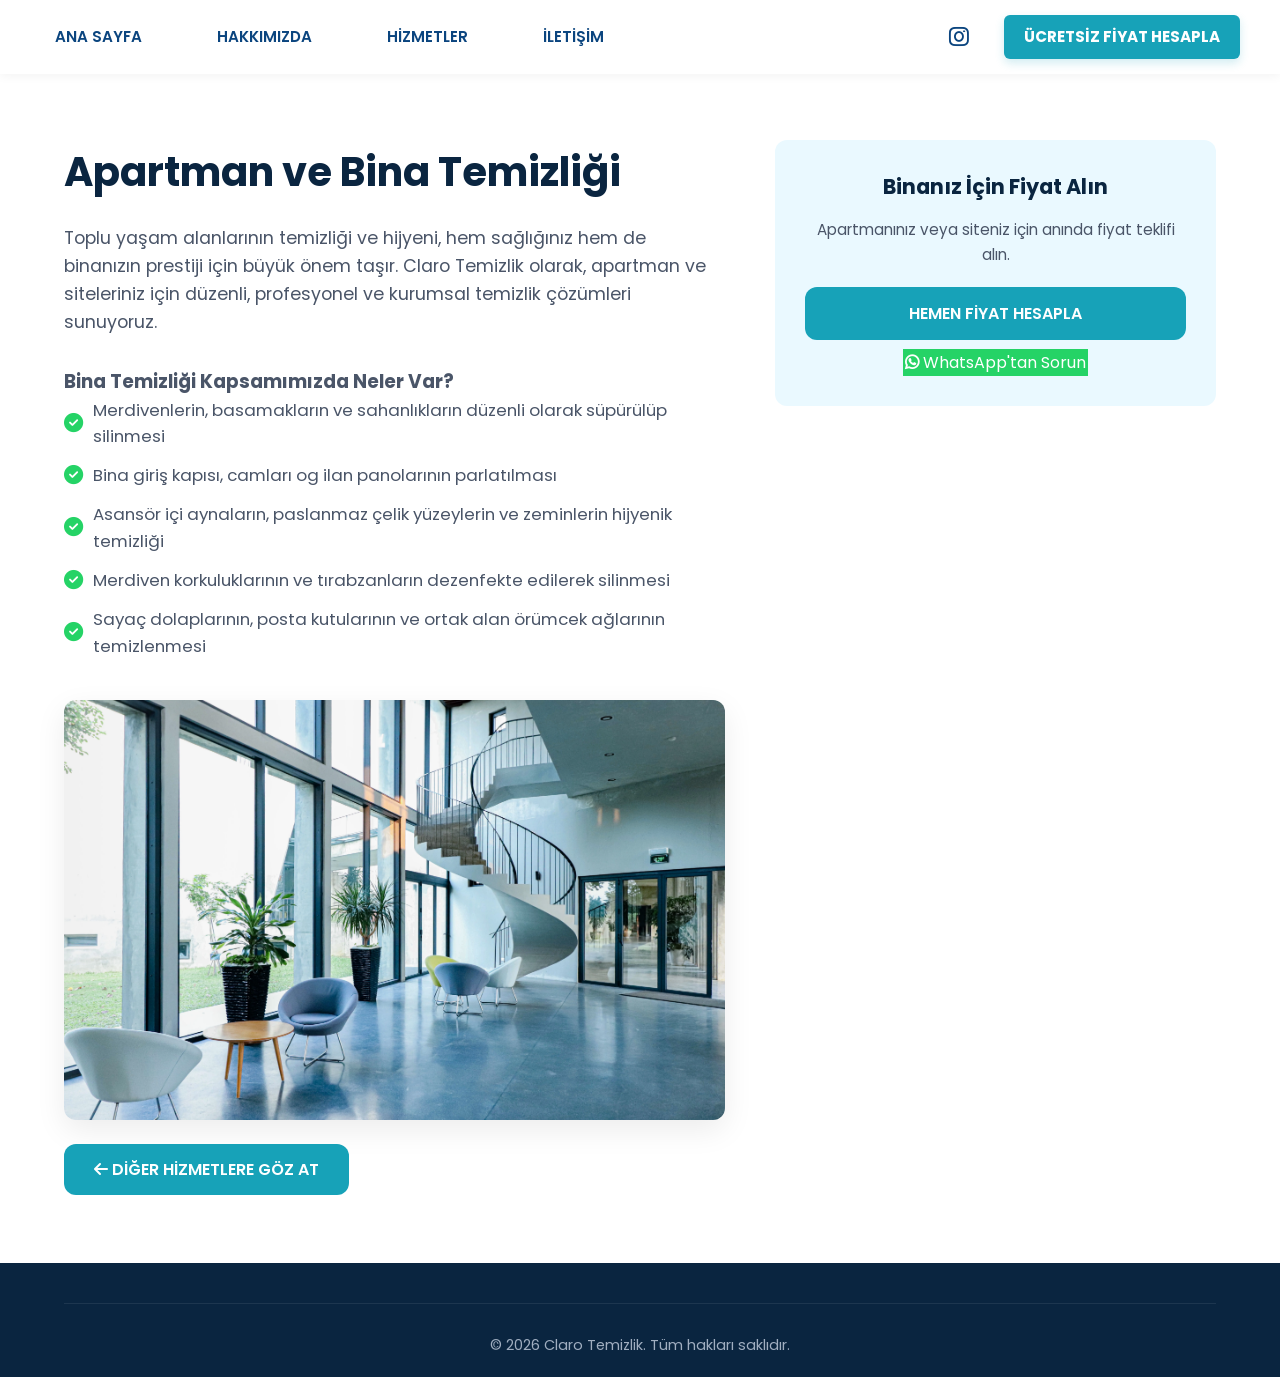
==== commit e0839d84: "Update apartman-temizligi.html" ====
--- a/apartman-temizligi.html
+++ b/apartman-temizligi.html
@@ -10,20 +10,27 @@
 </head>
 <body>
 
-    <nav class="navbar">
-        <div class="container navbar-wrapper">
-            <div class="logo-area">
-                <img src="CLARO LOGO.PNG" alt="Claro Temizlik Logo" class="site-logo">
-                <span class="motto-text">Mis Gibi Ev,<br>İç Rahatlığı</span>
-            </div>
-            <ul class="nav-links">
-                <li><a href="index.html#anasayfa">Ana Sayfa</a></li>
-                <li><a href="index.html#hizmetlerimiz">Hizmetlerimiz</a></li>
-                <li><a href="index.html#hakkimizda">Hakkımızda</a></li>
-                <li><a href="index.html#sss">S.S.S.</a></li>
-                <li><a href="index.html#iletisim">Bize Ulaşın</a></li>
-            </ul>
-            <a href="fiyat-hesapla.html" class="btn-calc">ÜCRETSİZ FİYAT HESAPLA</a>
+    <!-- ÜST MENÜ (NAVBAR) - ANA SAYFAYLA TAM UYUMLU PARLAK BUTONLU -->
+    <nav class="claro-navbar">
+        <!-- Sol taraftaki linkler -->
+        <div class="nav-links">
+            <a href="index.html#anasayfa">Ana Sayfa</a>
+            <a href="index.html#hakkimizda">Hakkımızda</a>
+            <a href="index.html#hizmetler">Hizmetler</a>
+            <a href="index.html#iletisim">İletişim</a>
+        </div>
+        
+        <!-- Sağ üstteki buton ve Instagram ikonu alanı -->
+        <div class="nav-actions" style="display: flex; align-items: center; gap: 20px;">
+            
+            <!-- Instagram İkon Linki -->
+            <a href="https://instagram.com/clarotemizlik" target="_blank" class="nav-instagram-icon" title="Claro Temizlik Instagram">
+                <i class="fa-brands fa-instagram"></i>
+            </a>
+            
+            <!-- Ücretsiz Fiyat Hesapla Butonu -->
+            <a href="fiyat-hesapla.html" class="nav-btn-main">Ücretsiz Fiyat Hesapla</a>
+            
         </div>
     </nav>
 
@@ -38,7 +45,7 @@
                 <h3>Bina Temizliği Kapsamımızda Neler Var?</h3>
                 <ul class="scope-list">
                     <li><i class="fa-solid fa-circle-check"></i> Merdivenlerin, basamakların ve sahanlıkların düzenli olarak süpürülüp silinmesi</li>
-                    <li><i class="fa-solid fa-circle-check"></i> Bina giriş kapısı, camları ve ilan panolarının parlatılması</li>
+                    <li><i class="fa-solid fa-circle-check"></i> Bina giriş kapısı, camları og ilan panolarının parlatılması</li>
                     <li><i class="fa-solid fa-circle-check"></i> Asansör içi aynaların, paslanmaz çelik yüzeylerin ve zeminlerin hijyenik temizliği</li>
                     <li><i class="fa-solid fa-circle-check"></i> Merdiven korkuluklarının ve tırabzanların dezenfekte edilerek silinmesi</li>
                     <li><i class="fa-solid fa-circle-check"></i> Sayaç dolaplarının, posta kutularının ve ortak alan örümcek ağlarının temizlenmesi</li>
@@ -49,7 +56,7 @@
                     <img src="bina-temizligi.webp" alt="Claro Apartman ve Bina Temizliği Hizmeti - Aydınlık ve Pırıl Pırıl Giriş Alanı" style="width: 100%; height: auto; max-height: 420px; object-fit: cover; border-radius: 12px; box-shadow: 0 10px 30px rgba(0,0,0,0.08);">
                 </div>
 
-                <a href="index.html#hizmetlerimiz" class="btn-main" style="background-color: var(--dark-blue); text-decoration: none;"><i class="fa-solid fa-arrow-left"></i> Diğer Hizmetlere Göz At</a>
+                <a href="index.html#hizmetler" class="btn-main" style="background-color: var(--dark-blue); text-decoration: none;"><i class="fa-solid fa-arrow-left"></i> Diğer Hizmetlere Göz At</a>
             </div>
 
             <!-- Sağ Sütun: Fiyat Al Kutusu (Ana Sayfayla Aynı Canlı Renkte) -->
